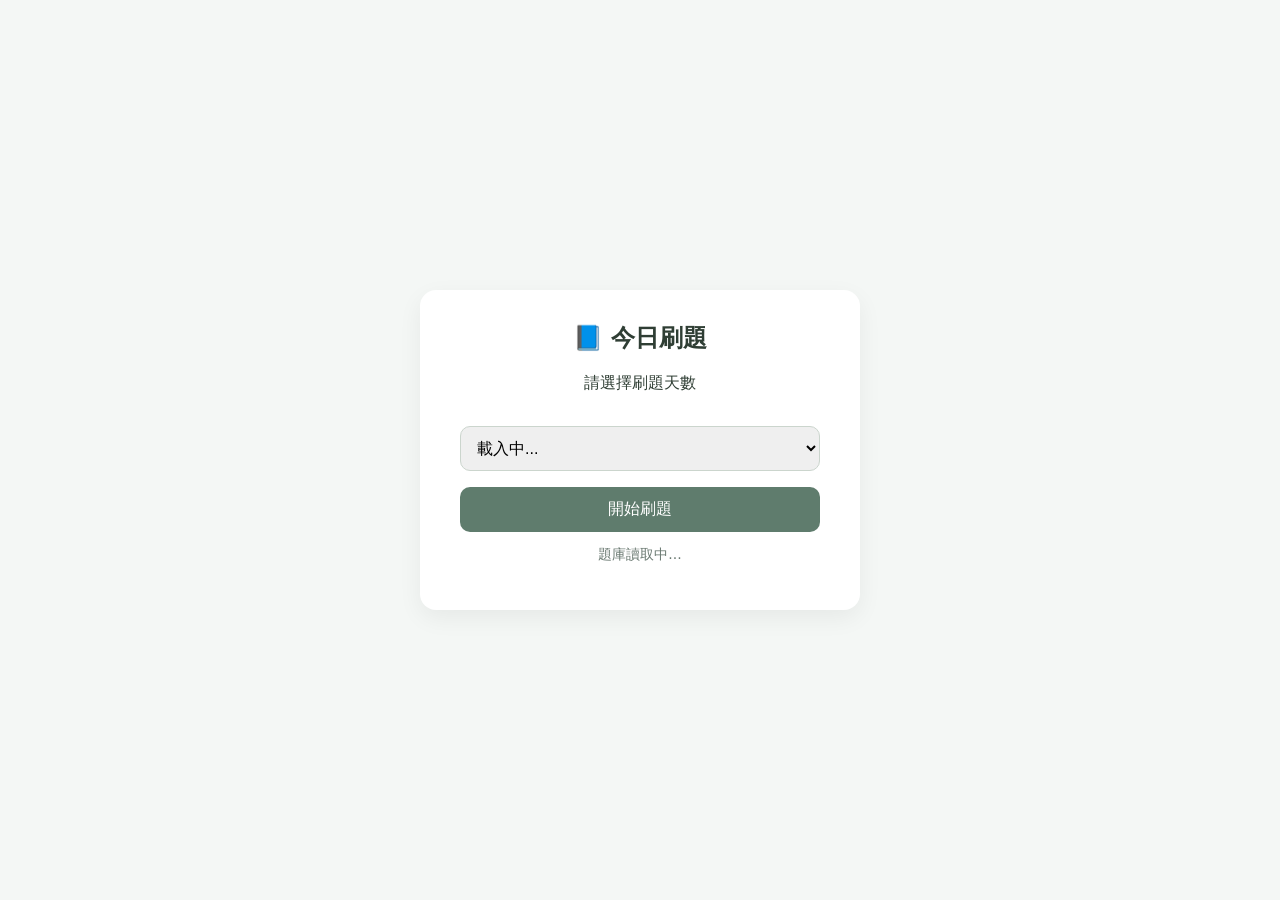
==== index.html @ f8d70793 "Add files via upload" ====
<!doctype html>
<html lang="zh-Hant">
<head>
  <meta charset="utf-8">
  <meta name="viewport" content="width=device-width, initial-scale=1">
  <title>TOEIC 刷題</title>
  <style>
    :root {
      --bg: #0f1419;
      --card: #1b2228;
      --text: #d6dde3;
      --muted: #9aa4ad;
      --accent: #6fa8dc;
      --border: #2c343c;
      --button: #3a6ea5;
      --button-hover: #2f5f8f;
      --home: #555f6b;
      --home-hover: #4b5560;
    }

    body {
      margin: 0;
      background: var(--bg);
      color: var(--text);
      font-family: system-ui, -apple-system, "Segoe UI", Arial, sans-serif;
      display: flex;
      justify-content: center;
      align-items: center;
      min-height: 100vh;
    }

    .card {
      position: relative;
      background: var(--card);
      max-width: 760px;
      width: 90%;
      padding: 32px 36px;
      border-radius: 18px;
      box-shadow: 0 20px 40px rgba(0,0,0,0.45);
      border: 1px solid var(--border);
    }

    .meta {
      color: var(--muted);
      font-size: 14px;
      margin-bottom: 12px;
    }

    h3 {
      font-weight: 600;
      line-height: 1.5;
      margin-bottom: 22px;
    }

    .choice {
      margin: 14px 0;
      padding: 10px 14px;
      border-radius: 10px;
      border: 1px solid var(--border);
      transition: background 0.2s;
    }

    .choice:hover {
      background: #222b33;
    }

    label {
      cursor: pointer;
      display: block;
    }

    input[type="radio"] {
      margin-right: 8px;
      accent-color: var(--accent);
    }

    .btn-row {
      display: flex;
      justify-content: space-between;
      margin-top: 24px;
    }

    button {
      padding: 14px 28px;
      font-size: 16px;
      border-radius: 14px;
      border: none;
      cursor: pointer;
      transition: background 0.2s, transform 0.05s;
    }

    .submit-btn {
      background: var(--button);
      color: #eaf2f8;
    }

    .submit-btn:hover {
      background: var(--button-hover);
    }

    .home-btn {
      background: var(--home);
      color: #eaf2f8;
    }

    .home-btn:hover {
      background: var(--home-hover);
    }

    button:active {
      transform: translateY(1px);
    }

    .home-top {
      position: absolute;
      top: 18px;
      right: 22px;
      background: #555f6b;
      color: #eaf2f8;
      padding: 8px 16px;
      font-size: 13px;
      border-radius: 10px;
      border: none;
      cursor: pointer;
      transition: background 0.2s;
    }

    .home-top:hover {
      background: #4b5560;
    }
  </style>
</head>

<body>
  <div class="card">
    <button type="button" class="home-top" onclick="goHome()">回首頁</button>

    <div class="meta" id="question-meta">載入中...</div>

    <h3 id="question-text">題目載入中...</h3>

    <form id="quiz-form">
      <div id="choices-container"></div>

      <div class="btn-row">
        <button type="submit" class="submit-btn">送出答案</button>
      </div>
    </form>
  </div>

  <script src="app.js"></script>
</body>
</html>
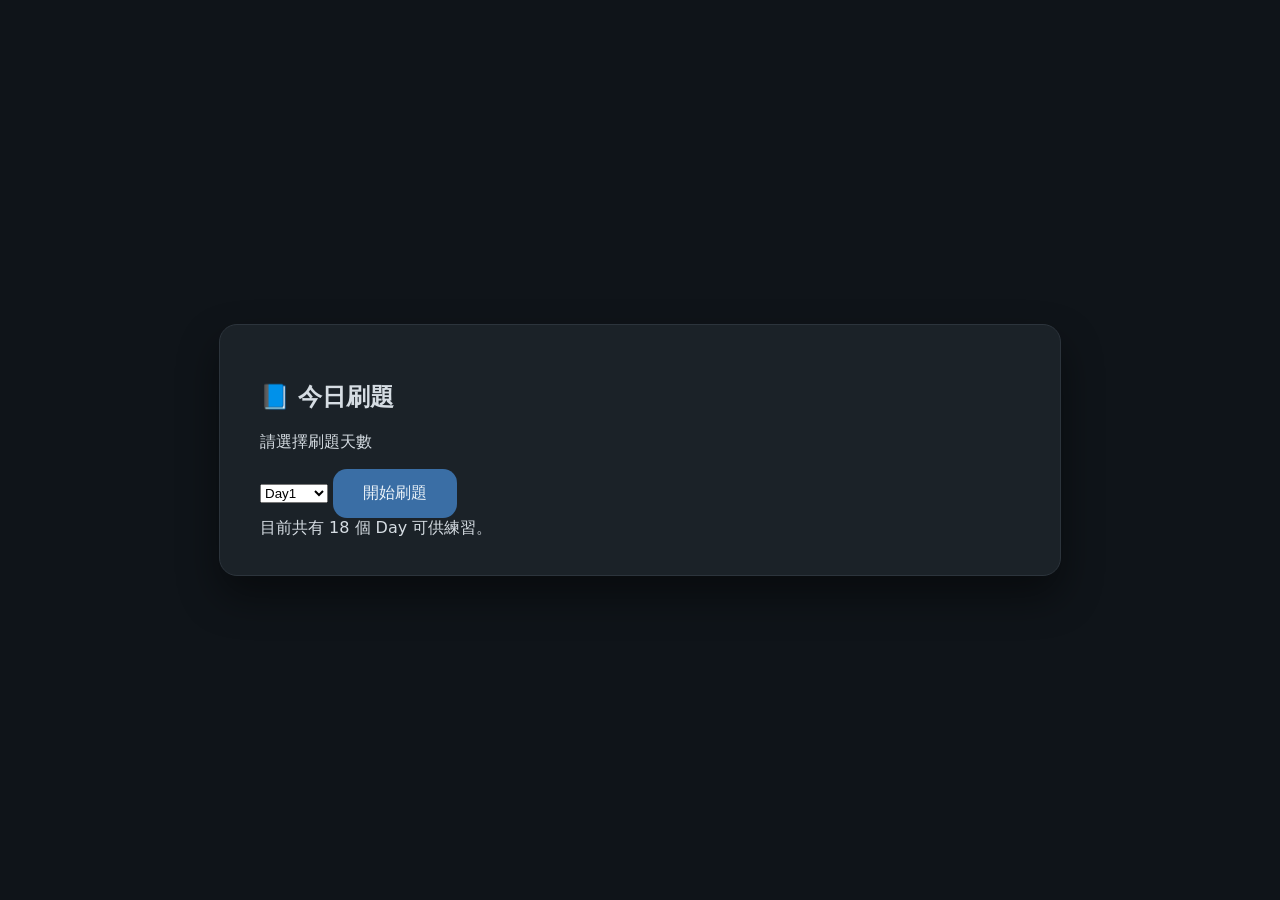
==== commit d6fbcdff: "Update index.html" ====
--- a/index.html
+++ b/index.html
@@ -4,7 +4,8 @@
   <meta charset="utf-8">
   <meta name="viewport" content="width=device-width, initial-scale=1">
   <title>TOEIC 刷題</title>
-  <style>
+  <link rel="stylesheet" href="style.css">
+  <!-- <style>
     :root {
       --bg: #0f1419;
       --card: #1b2228;
@@ -128,7 +129,7 @@
     .home-top:hover {
       background: #4b5560;
     }
-  </style>
+  </style> -->
 </head>
 
 <body>
@@ -150,4 +151,4 @@
 
   <script src="app.js"></script>
 </body>
-</html>+</html>
--- a/style.css
+++ b/style.css
@@ -0,0 +1,117 @@
+:root {
+  --bg: #0f1419;
+  --card: #1b2228;
+  --text: #d6dde3;
+  --muted: #9aa4ad;
+  --ok: #7ec699;
+  --ng: #e07a7a;
+  --border: #2c343c;
+  --button: #3a6ea5;
+  --button-hover: #2f5f8f;
+  --home: #555f6b;
+  --home-hover: #4b5560;
+}
+
+body {
+  margin: 0;
+  background: var(--bg);
+  color: var(--text);
+  font-family: system-ui, -apple-system, "Segoe UI", Arial, sans-serif;
+  display: flex;
+  justify-content: center;
+  align-items: center;
+  min-height: 100vh;
+}
+
+.card {
+  background: var(--card);
+  max-width: 760px;
+  width: 92%;
+  padding: 36px 40px;
+  border-radius: 18px;
+  box-shadow: 0 20px 40px rgba(0,0,0,0.45);
+  border: 1px solid var(--border);
+}
+
+h3 {
+  line-height: 1.6;
+  margin-bottom: 22px;
+  font-weight: 600;
+}
+
+.answer-block {
+  margin-top: 8px;
+  font-size: 16px;
+}
+
+.ok {
+  color: var(--ok);
+  font-weight: 700;
+  margin-top: 14px;
+}
+
+.ng {
+  color: var(--ng);
+  font-weight: 700;
+  margin-top: 14px;
+}
+
+.correct-text {
+  color: var(--ok);
+  font-weight: 600;
+}
+
+.wrong-text {
+  color: var(--ng);
+  font-weight: 600;
+}
+
+.explain {
+  margin-top: 24px;
+  padding: 18px 20px;
+  background: #222b33;
+  border-radius: 14px;
+  border: 1px solid var(--border);
+  line-height: 1.7;
+  white-space: pre-line;
+}
+
+.score {
+  margin-top: 18px;
+  color: var(--muted);
+  font-size: 14px;
+}
+
+.btn-row {
+  display: flex;
+  gap: 12px;
+  margin-top: 28px;
+  flex-wrap: wrap;
+}
+
+button {
+  padding: 14px 30px;
+  font-size: 16px;
+  border-radius: 14px;
+  border: none;
+  background: var(--button);
+  color: #eaf2f8;
+  cursor: pointer;
+  transition: background 0.2s, transform 0.05s;
+}
+
+button:hover {
+  background: var(--button-hover);
+}
+
+button:active {
+  transform: translateY(1px);
+}
+
+.home-btn {
+  background: var(--home);
+}
+
+.home-btn:hover {
+  background: var(--home-hover);
+}
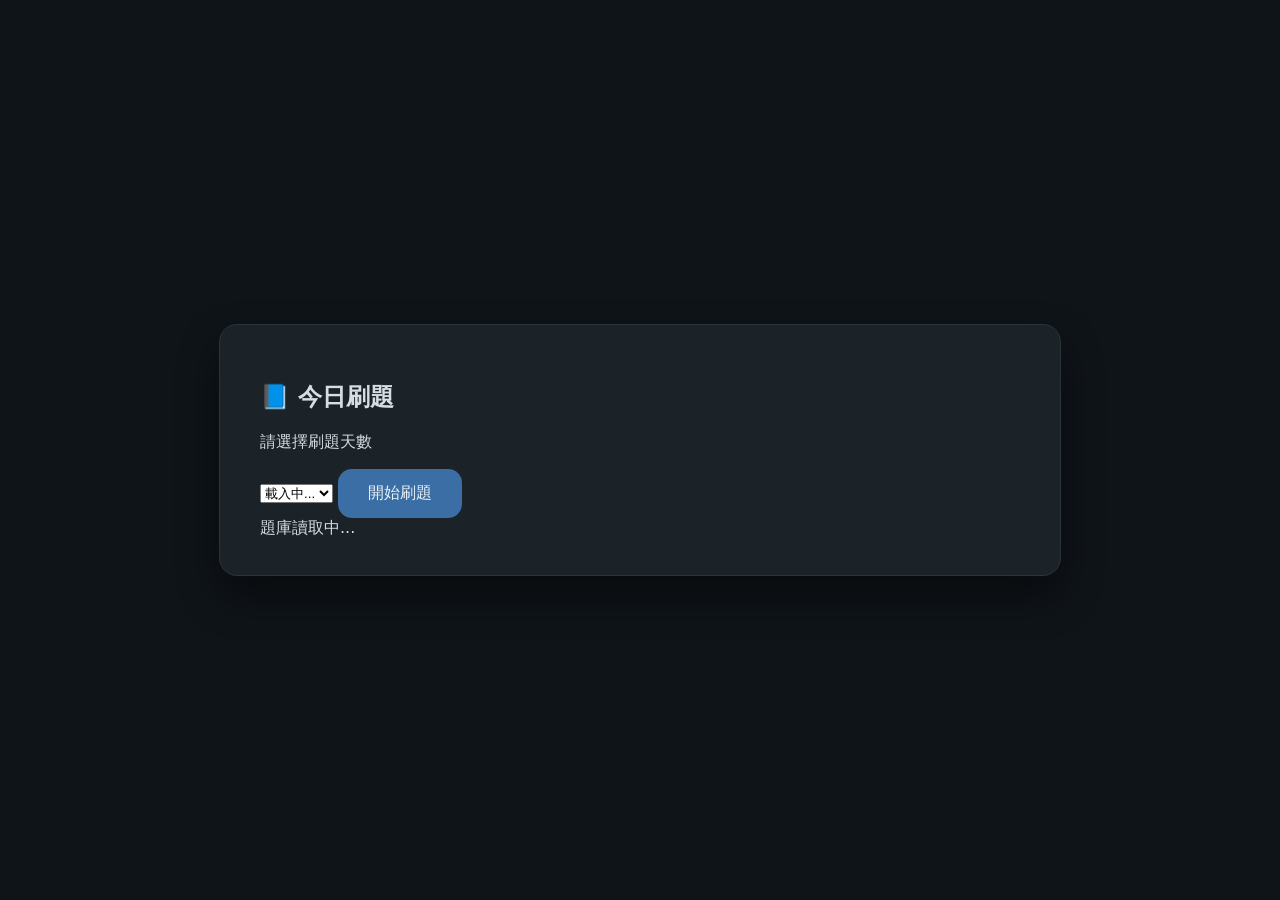
==== commit ede09444: "Update index.html" ====
--- a/index.html
+++ b/index.html
@@ -4,8 +4,8 @@
   <meta charset="utf-8">
   <meta name="viewport" content="width=device-width, initial-scale=1">
   <title>TOEIC 刷題</title>
-  <link rel="stylesheet" href="style.css">
-  <!-- <style>
+  <!-- <link rel="stylesheet" href="style.css"> -->
+  <style>
     :root {
       --bg: #0f1419;
       --card: #1b2228;
@@ -129,7 +129,7 @@
     .home-top:hover {
       background: #4b5560;
     }
-  </style> -->
+  </style>
 </head>
 
 <body>
